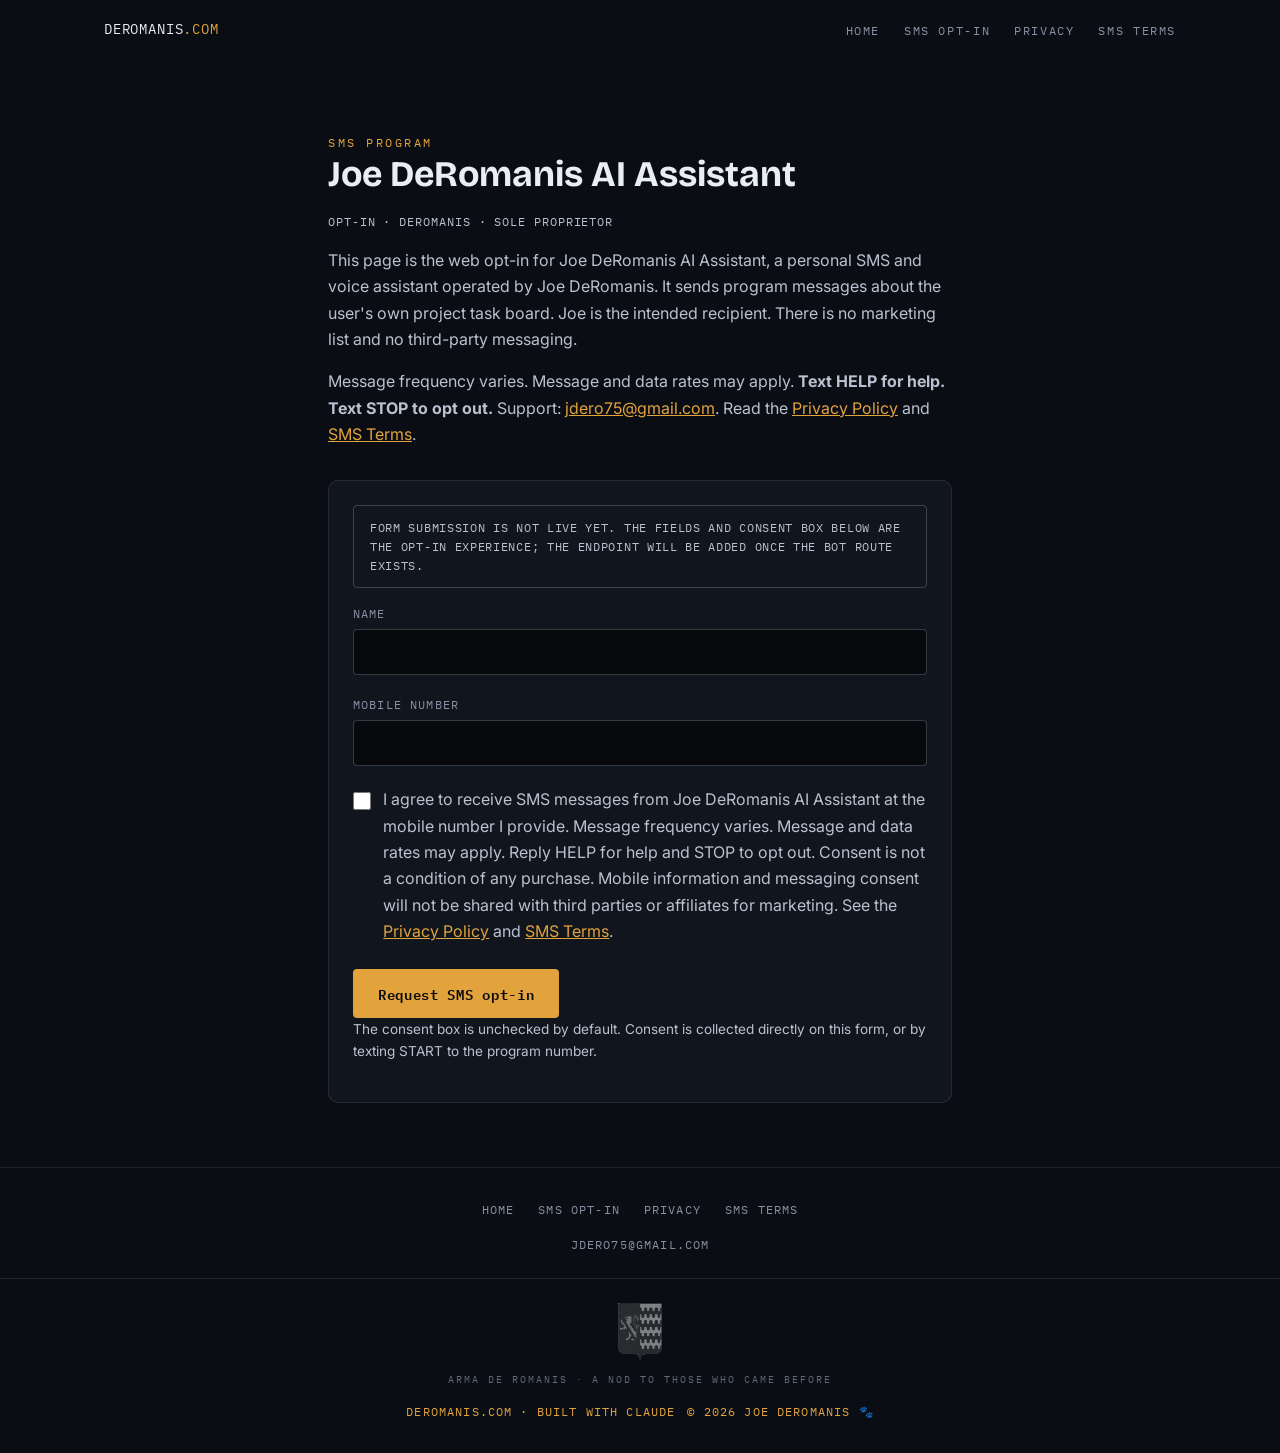
==== sms/index.html @ 3f6b1f2f "Add SMS opt-in, privacy, and terms pages for A2P 10DLC Adds /sms/ plus privacy and SMS terms, and fo" ====
<!DOCTYPE html>
<html lang="en">
<head>
  <meta charset="UTF-8">
  <meta name="viewport" content="width=device-width, initial-scale=1.0">
  <link rel="preconnect" href="https://fonts.googleapis.com">
  <link rel="preconnect" href="https://fonts.gstatic.com" crossorigin>
  <link href="https://fonts.googleapis.com/css2?family=Bricolage+Grotesque:opsz,wght@12..96,400..800&family=IBM+Plex+Mono:wght@400;500&family=Inter:wght@400;500;600&display=swap" rel="stylesheet">
  <link rel="icon" href="data:image/svg+xml,%3Csvg xmlns='http://www.w3.org/2000/svg' viewBox='0 0 32 32'%3E%3Crect width='32' height='32' rx='6' fill='%230A0D13'/%3E%3Ctext x='16' y='22' font-family='monospace' font-size='14' fill='%23E2A33C' text-anchor='middle'%3EJD%3C/text%3E%3C/svg%3E">
  <link rel="stylesheet" href="../styles.css">
  <style>
    .legal {
      max-width: 42rem;
      margin: 0 auto;
      padding: calc(6rem + 2rem) 1.5rem 4rem;
    }
    .legal .eyebrow { margin-bottom: 0.75rem; }
    .legal h1 {
      font-family: var(--font-display);
      font-size: var(--text-3xl);
      line-height: 1.15;
      margin: 0 0 1rem;
      color: var(--text);
    }
    .legal h2 {
      font-family: var(--font-display);
      font-size: var(--text-xl);
      margin: 2rem 0 0.75rem;
      color: var(--text);
    }
    .legal p, .legal li, .legal label {
      color: var(--text-soft);
      line-height: 1.65;
    }
    .legal p { margin: 0 0 1rem; }
    .legal a { color: var(--accent); }
    .legal a:hover, .legal a:focus-visible { color: var(--accent-bright); }
    .legal-meta {
      font-family: var(--font-mono);
      font-size: var(--text-xs);
      letter-spacing: 0.08em;
      text-transform: uppercase;
      color: var(--text-muted);
      margin-bottom: 1.5rem;
    }
    .sms-form {
      margin-top: 2rem;
      padding: 1.5rem;
      background: var(--surface);
      border: 1px solid var(--line);
      border-radius: var(--radius-md);
    }
    .sms-form .field { margin-bottom: 1.25rem; display: flex; flex-direction: column; gap: 0.4rem; }
    .sms-form label.field-label {
      font-family: var(--font-mono);
      font-size: var(--text-xs);
      letter-spacing: 0.1em;
      text-transform: uppercase;
      color: var(--text-muted);
    }
    .sms-form input[type="text"],
    .sms-form input[type="tel"] {
      background: var(--bg-deep);
      color: var(--text);
      border: 1px solid var(--line-strong);
      border-radius: var(--radius-sm);
      padding: 0.75rem 0.9rem;
      font-family: var(--font-body);
      font-size: var(--text-base);
    }
    .sms-form input[type="text"]:focus,
    .sms-form input[type="tel"]:focus {
      outline: 2px solid var(--accent);
      outline-offset: 2px;
    }
    .consent-row {
      display: flex;
      gap: 0.75rem;
      align-items: flex-start;
      margin: 1.25rem 0 1.5rem;
    }
    .consent-row input[type="checkbox"] {
      margin-top: 0.35rem;
      width: 1.15rem;
      height: 1.15rem;
      flex-shrink: 0;
      accent-color: var(--accent);
    }
    .form-note {
      font-size: var(--text-sm);
      color: var(--text-muted);
      margin-top: 1rem;
    }
    .placeholder-banner {
      font-family: var(--font-mono);
      font-size: var(--text-xs);
      letter-spacing: 0.06em;
      text-transform: uppercase;
      color: var(--accent);
      border: 1px solid var(--line-strong);
      border-radius: var(--radius-sm);
      padding: 0.75rem 1rem;
      margin-bottom: 1.25rem;
    }
  </style>
  <title>SMS Opt-in | Joe DeRomanis AI Assistant</title>
  <meta name="description" content="Opt in to SMS from Joe DeRomanis AI Assistant. Message frequency varies. Message and data rates may apply.">
  <link rel="canonical" href="https://deromanis.com/sms/">
  <meta name="robots" content="index, follow">
</head>
<body>

<nav class="nav" id="nav">
  <div class="nav-inner">
    <a class="nav-mark" href="/">DEROMANIS<span>.COM</span></a>
    <ul class="nav-links">
      <li><a href="/">Home</a></li>
      <li><a href="/sms/">SMS opt-in</a></li>
      <li><a href="/sms/privacy.html">Privacy</a></li>
      <li><a href="/sms/terms.html">SMS Terms</a></li>
    </ul>
    <button class="nav-hamburger" aria-label="Open navigation" aria-expanded="false" aria-controls="mobile-nav-panel">
      <svg width="22" height="16" viewBox="0 0 22 16" fill="none" aria-hidden="true">
        <rect x="0" y="0" width="22" height="2" rx="1" fill="currentColor"/>
        <rect x="0" y="7" width="22" height="2" rx="1" fill="currentColor"/>
        <rect x="0" y="14" width="22" height="2" rx="1" fill="currentColor"/>
      </svg>
    </button>
  </div>
  <div class="mobile-nav-panel" id="mobile-nav-panel" aria-hidden="true">
    <div class="mobile-nav-inner">
      <ul>
        <li><a href="/">Home</a></li>
        <li><a href="/sms/">SMS opt-in</a></li>
        <li><a href="/sms/privacy.html">Privacy</a></li>
        <li><a href="/sms/terms.html">SMS Terms</a></li>
      </ul>
    </div>
  </div>
</nav>

  <main class="legal">
    <span class="eyebrow">SMS program</span>
    <h1>Joe DeRomanis AI Assistant</h1>
    <p class="legal-meta">Opt-in · Deromanis · Sole proprietor</p>
    <p>This page is the web opt-in for Joe DeRomanis AI Assistant, a personal SMS and voice assistant operated by Joe DeRomanis. It sends program messages about the user's own project task board. Joe is the intended recipient. There is no marketing list and no third-party messaging.</p>
    <p>Message frequency varies. Message and data rates may apply. <strong>Text HELP for help. Text STOP to opt out.</strong> Support: <a href="mailto:jdero75@gmail.com">jdero75@gmail.com</a>. Read the <a href="/sms/privacy.html">Privacy Policy</a> and <a href="/sms/terms.html">SMS Terms</a>.</p>

    <form id="sms-opt-in" class="sms-form" method="post" action="#">
      <!-- PLACEHOLDER form action. Do not point reviewers at this form until a live bot URL exists. On 2026-11-18, https://chassis-personal-line.onrender.com was live but GET and OPTIONS /sms-optin returned 404. When that route exists, set action to that URL (for example https://chassis-personal-line.onrender.com/sms-optin) so reviewers can test the form. -->
      <p class="placeholder-banner">Form submission is not live yet. The fields and consent box below are the opt-in experience; the endpoint will be added once the bot route exists.</p>
      <div class="field">
        <label class="field-label" for="name">Name</label>
        <input id="name" name="name" type="text" autocomplete="name" required>
      </div>
      <div class="field">
        <label class="field-label" for="mobile">Mobile number</label>
        <input id="mobile" name="mobile" type="tel" autocomplete="tel" inputmode="tel" required>
      </div>
      <div class="consent-row">
        <input id="consent" type="checkbox" name="consent" value="yes" required>
        <label for="consent">I agree to receive SMS messages from Joe DeRomanis AI Assistant at the mobile number I provide. Message frequency varies. Message and data rates may apply. Reply HELP for help and STOP to opt out. Consent is not a condition of any purchase. Mobile information and messaging consent will not be shared with third parties or affiliates for marketing. See the <a href="/sms/privacy.html">Privacy Policy</a> and <a href="/sms/terms.html">SMS Terms</a>.</label>
      </div>
      <button type="submit" class="btn btn-primary">Request SMS opt-in</button>
      <p class="form-note">The consent box is unchecked by default. Consent is collected directly on this form, or by texting START to the program number.</p>
    </form>
  </main>

<footer>
  <div class="footer-nav">
    <div class="footer-nav-links">
      <a href="/">Home</a>
      <a href="/sms/">SMS opt-in</a>
      <a href="/sms/privacy.html">Privacy</a>
      <a href="/sms/terms.html">SMS Terms</a>
    </div>
    <a href="mailto:jdero75@gmail.com" class="footer-email">jdero75@gmail.com</a>
  </div>
  <img class="crest-sigil" src="../assets/crest-modern.png" alt="Arms of the De Romanis family" title="Arms of the De Romanis family">
  <span class="crest-lineage">Arma De Romanis · A nod to those who came before</span>
  <div class="footer-copy">
    <span class="footer-copy-left">DEROMANIS<span>.COM</span> · BUILT WITH CLAUDE</span>
    <span class="footer-copy-right">© <span id="year"></span> JOE DEROMANIS 🐾</span>
  </div>
</footer>
<script src="../app.js"></script>

</body>
</html>
---- styles.css ----
/* ══════════════════════════════════════════════════════════════
   DEROMANIS.COM — DESIGN SYSTEM
   Direction: "Briefing Dossier" — frontier-lab dark, signal amber
   ══════════════════════════════════════════════════════════════ */

:root {
  /* Primitives */
  --ink-950: #07090D;
  --ink-900: #0A0D13;
  --ink-800: #10151E;
  --ink-700: #171E2A;
  --ink-600: #232C3B;
  --amber-400: #F0B95C;
  --amber-500: #E2A33C;
  --amber-700: #8A6120;
  --steel-300: #A9BBD1;
  --steel-500: #7A93AF;
  --paper-100: #E9EDF4;
  --paper-300: #B9C2D0;
  --paper-500: #8791A3;

  /* Semantic */
  --bg: var(--ink-900);
  --bg-deep: var(--ink-950);
  --surface: var(--ink-800);
  --surface-raised: var(--ink-700);
  --line: rgba(169, 187, 209, 0.13);
  --line-strong: rgba(169, 187, 209, 0.28);
  --accent: var(--amber-500);
  --accent-bright: var(--amber-400);
  --accent-dim: var(--amber-700);
  --text: var(--paper-100);
  --text-soft: var(--paper-300);
  --text-muted: var(--paper-500);
  --data: var(--steel-300);

  /* Type */
  --font-display: 'Bricolage Grotesque', system-ui, sans-serif;
  --font-body: 'Inter', system-ui, sans-serif;
  --font-mono: 'IBM Plex Mono', ui-monospace, monospace;

  --text-xs: 0.72rem;
  --text-sm: 0.85rem;
  --text-base: 1rem;
  --text-lg: 1.16rem;
  --text-xl: 1.35rem;
  --text-2xl: 1.7rem;
  --text-3xl: 2.25rem;
  --text-4xl: clamp(2.6rem, 5.5vw, 4.1rem);

  /* Space */
  --s1: 0.25rem; --s2: 0.5rem; --s3: 0.75rem; --s4: 1rem;
  --s6: 1.5rem; --s8: 2rem; --s12: 3rem; --s16: 4rem; --s24: 6rem;

  --radius-sm: 4px;
  --radius-md: 10px;
  --radius-lg: 16px;

  --dur-fast: 160ms;
  --dur: 280ms;
  --ease: cubic-bezier(0.4, 0, 0.2, 1);

  --container: 1120px;
}

* { margin: 0; padding: 0; box-sizing: border-box; }

html { scroll-behavior: smooth; }

section, #top { scroll-margin-top: 84px; }

body {
  background: var(--bg);
  color: var(--text);
  font-family: var(--font-body);
  font-size: var(--text-base);
  line-height: 1.65;
  -webkit-font-smoothing: antialiased;
  overflow-x: hidden;
}

::selection { background: var(--accent-dim); color: var(--paper-100); }

.container {
  width: 100%;
  max-width: var(--container);
  margin: 0 auto;
  padding: 0 var(--s6);
}

/* ── Typography roles ─────────────────────────────── */
.eyebrow {
  font-family: var(--font-mono);
  font-size: var(--text-xs);
  letter-spacing: 0.22em;
  text-transform: uppercase;
  color: var(--accent);
}

.h-display {
  font-family: var(--font-display);
  font-size: var(--text-4xl);
  font-weight: 700;
  line-height: 1.04;
  letter-spacing: -0.02em;
}

.h-section {
  font-family: var(--font-display);
  font-size: var(--text-3xl);
  font-weight: 640;
  line-height: 1.12;
  letter-spacing: -0.015em;
  margin-top: var(--s3);
}

.mono { font-family: var(--font-mono); }

/* ── Nav ──────────────────────────────────────────── */
.nav {
  position: fixed;
  top: 0; left: 0; right: 0;
  z-index: 100;
  border-bottom: 1px solid transparent;
  transition: background var(--dur) var(--ease), border-color var(--dur) var(--ease);
}
.nav.scrolled {
  background: rgba(10, 13, 19, 0.86);
  backdrop-filter: blur(14px);
  border-color: var(--line);
}
.nav-inner {
  display: flex;
  align-items: center;
  justify-content: space-between;
  padding: var(--s4) var(--s6);
  max-width: var(--container);
  margin: 0 auto;
}
.nav-mark {
  font-family: var(--font-mono);
  font-size: var(--text-sm);
  color: var(--text);
  text-decoration: none;
  letter-spacing: 0.06em;
}
.nav-mark span { color: var(--accent); }
.nav-links { display: flex; gap: var(--s6); list-style: none; }
.nav-links a {
  font-family: var(--font-mono);
  font-size: var(--text-xs);
  letter-spacing: 0.14em;
  text-transform: uppercase;
  color: var(--text-muted);
  text-decoration: none;
  transition: color var(--dur-fast);
}
.nav-links a:hover, .nav-links a:focus-visible { color: var(--accent-bright); }

/* ── Mobile nav hamburger ─────────────────────────── */
.nav-hamburger {
  display: none;
  background: none;
  border: none;
  color: var(--text-soft);
  cursor: pointer;
  width: 44px;
  height: 44px;
  align-items: center;
  justify-content: center;
  padding: 0;
  border-radius: var(--radius-sm);
  transition: color var(--dur-fast);
  flex-shrink: 0;
}
.nav-hamburger:hover { color: var(--accent-bright); }
.nav-hamburger:focus-visible { outline: 2px solid var(--accent-bright); outline-offset: 2px; }

.mobile-nav-panel { display: none; }

.mobile-nav-inner ul { list-style: none; padding: var(--s2) var(--s6) var(--s4); }
.mobile-nav-inner li a {
  display: flex;
  align-items: center;
  height: 48px;
  font-family: var(--font-mono);
  font-size: var(--text-sm);
  letter-spacing: 0.14em;
  text-transform: uppercase;
  color: var(--text-muted);
  text-decoration: none;
  border-bottom: 1px solid var(--line);
  transition: color var(--dur-fast);
}
.mobile-nav-inner li:last-child a { border-bottom: none; }
.mobile-nav-inner li a:hover,
.mobile-nav-inner li a:focus-visible { color: var(--accent-bright); }
.mobile-nav-inner li a:focus-visible { outline: 2px solid var(--accent-bright); outline-offset: -2px; }

/* ── Hero ─────────────────────────────────────────── */
.hero {
  min-height: 100svh;
  display: flex;
  align-items: center;
  position: relative;
  padding: var(--s24) 0 var(--s16);
  background:
    radial-gradient(1100px 520px at 78% 12%, rgba(226, 163, 60, 0.07), transparent 60%),
    radial-gradient(900px 600px at 8% 90%, rgba(122, 147, 175, 0.06), transparent 55%),
    var(--bg-deep);
}
.hero::after {
  content: '';
  position: absolute; inset: 0;
  background-image: linear-gradient(var(--line) 1px, transparent 1px),
    linear-gradient(90deg, var(--line) 1px, transparent 1px);
  background-size: 72px 72px;
  mask-image: radial-gradient(760px 480px at 72% 30%, rgba(0,0,0,0.5), transparent 75%);
  pointer-events: none;
  z-index: 1;
}

/* Family arms watermark */
.hero { overflow: hidden; }
.hero .container { position: relative; z-index: 2; }
.crest-watermark {
  position: absolute;
  right: 60px;
  top: 50%;
  transform: translateY(-50%);
  width: 600px;
  height: auto;
  opacity: 0.17;
  pointer-events: none;
  user-select: none;
  z-index: 0;
  mask-image: radial-gradient(closest-side at 50% 50%, #000 35%, transparent 100%);
  -webkit-mask-image: radial-gradient(closest-side at 50% 50%, #000 35%, transparent 100%);
}
@media (max-width: 820px) {
  .crest-watermark { right: -120px; width: 440px; opacity: 0.12; }
}

.hero-grid {
  display: grid;
  grid-template-columns: 1.35fr 0.9fr;
  gap: var(--s12);
  align-items: center;
  position: relative;
  z-index: 1;
}
.hero-kicker {
  display: flex;
  align-items: center;
  gap: var(--s3);
  margin-bottom: var(--s6);
}
.hero-kicker .dot {
  width: 7px; height: 7px;
  border-radius: 50%;
  background: var(--accent);
  box-shadow: 0 0 12px rgba(226, 163, 60, 0.8);
  animation: pulse 2.4s infinite;
}
@keyframes pulse { 50% { opacity: 0.35; } }

.hero h1 em {
  font-style: normal;
  color: var(--accent-bright);
}
.hero-thesis {
  margin-top: var(--s6);
  max-width: 34rem;
  font-size: var(--text-lg);
  color: var(--text-soft);
}
.hero-thesis strong { color: var(--text); font-weight: 600; }

.hero-actions { display: flex; gap: var(--s4); margin-top: var(--s8); flex-wrap: wrap; }

.btn {
  font-family: var(--font-mono);
  font-size: var(--text-sm);
  letter-spacing: 0.05em;
  padding: var(--s3) var(--s6);
  border-radius: var(--radius-sm);
  text-decoration: none;
  cursor: pointer;
  transition: all var(--dur-fast) var(--ease);
  border: 1px solid transparent;
  display: inline-flex;
  align-items: center;
  gap: var(--s2);
}
.btn-primary { background: var(--accent); color: var(--ink-950); font-weight: 600; }
.btn-primary:hover { background: var(--accent-bright); transform: translateY(-1px); }
.btn-ghost { border-color: var(--line-strong); color: var(--text-soft); }
.btn-ghost:hover { border-color: var(--accent); color: var(--accent-bright); }
.btn:focus-visible { outline: 2px solid var(--accent-bright); outline-offset: 2px; }

/* Portrait */
.portrait-frame {
  position: relative;
  justify-self: center;
}
.portrait-frame img {
  width: min(340px, 72vw);
  aspect-ratio: 1;
  border-radius: var(--radius-lg);
  display: block;
  border: 1px solid var(--line-strong);
  background: #000;
  box-shadow: 0 24px 70px rgba(0, 0, 0, 0.55);
}
.portrait-tag {
  position: absolute;
  bottom: -14px; left: 50%;
  transform: translateX(-50%);
  background: var(--surface-raised);
  border: 1px solid var(--line-strong);
  border-radius: var(--radius-sm);
  padding: var(--s2) var(--s4);
  font-family: var(--font-mono);
  font-size: var(--text-xs);
  letter-spacing: 0.12em;
  color: var(--data);
  white-space: nowrap;
}
.portrait-tag b { color: var(--accent); font-weight: 500; }

/* Telemetry strip */
.telemetry {
  border-top: 1px solid var(--line);
  border-bottom: 1px solid var(--line);
  background: rgba(16, 21, 30, 0.55);
}
.telemetry-grid {
  display: grid;
  grid-template-columns: repeat(4, 1fr);
}
.telemetry-cell {
  padding: var(--s6) var(--s4);
  text-align: center;
  border-left: 1px solid var(--line);
}
.telemetry-cell:first-child { border-left: none; }
.telemetry-num {
  font-family: var(--font-display);
  font-size: var(--text-2xl);
  font-weight: 700;
  color: var(--accent-bright);
}
.telemetry-label {
  font-family: var(--font-mono);
  font-size: var(--text-xs);
  letter-spacing: 0.16em;
  text-transform: uppercase;
  color: var(--text-muted);
  margin-top: var(--s1);
}

/* ── Sections ─────────────────────────────────────── */
section { padding: var(--s24) 0; }
.section-head { max-width: 44rem; margin-bottom: var(--s12); }
.section-lede { margin-top: var(--s4); color: var(--text-soft); }

/* ── The Delivery Ledger (timeline) ───────────────── */
.ledger { border-top: 1px solid var(--line); }
.ledger-entry {
  border-bottom: 1px solid var(--line);
}
.ledger-row {
  width: 100%;
  display: grid;
  grid-template-columns: 130px 1fr auto;
  gap: var(--s6);
  align-items: baseline;
  padding: var(--s6) var(--s2);
  background: none;
  border: none;
  color: inherit;
  text-align: left;
  font: inherit;
  cursor: pointer;
  transition: background var(--dur-fast);
}
.ledger-row:hover, .ledger-row:focus-visible { background: rgba(226, 163, 60, 0.045); }
.ledger-row:focus-visible { outline: 2px solid var(--accent); outline-offset: -2px; }
.ledger-years {
  font-family: var(--font-mono);
  font-size: var(--text-sm);
  color: var(--data);
  letter-spacing: 0.04em;
}
.ledger-title {
  font-family: var(--font-display);
  font-size: var(--text-xl);
  font-weight: 600;
  letter-spacing: -0.01em;
}
.ledger-title small {
  display: block;
  font-family: var(--font-body);
  font-size: var(--text-sm);
  font-weight: 400;
  color: var(--text-muted);
  margin-top: 2px;
}
.ledger-toggle {
  font-family: var(--font-mono);
  color: var(--accent);
  font-size: var(--text-lg);
  transition: transform var(--dur) var(--ease);
}
.ledger-entry.open .ledger-toggle { transform: rotate(45deg); }
.ledger-body {
  display: grid;
  grid-template-rows: 0fr;
  transition: grid-template-rows var(--dur) var(--ease);
}
.ledger-entry.open .ledger-body { grid-template-rows: 1fr; }
.ledger-body-inner { overflow: hidden; }
.ledger-detail {
  padding: 0 var(--s2) var(--s8);
  margin-left: 0;
  display: grid;
  grid-template-columns: 130px 1fr;
  gap: var(--s6);
}
.ledger-detail p { color: var(--text-soft); max-width: 46rem; margin-bottom: var(--s4); }
.value-line {
  font-family: var(--font-mono);
  font-size: var(--text-sm);
  color: var(--accent-bright);
  border-left: 2px solid var(--accent);
  padding-left: var(--s4);
  margin-top: var(--s2);
}
.value-line::before {
  content: 'VALUE DELIVERED — ';
  color: var(--text-muted);
  letter-spacing: 0.1em;
}

/* ── Engagement cards ─────────────────────────────── */
.eng-grid {
  display: grid;
  grid-template-columns: repeat(2, 1fr);
  gap: var(--s6);
}
.eng-card {
  background: var(--surface);
  border: 1px solid var(--line);
  border-radius: var(--radius-md);
  padding: var(--s8);
  display: flex;
  flex-direction: column;
  gap: var(--s4);
  transition: border-color var(--dur), transform var(--dur);
}
.eng-card:hover { border-color: rgba(226, 163, 60, 0.4); transform: translateY(-3px); }
.eng-meta {
  display: flex;
  justify-content: space-between;
  font-family: var(--font-mono);
  font-size: var(--text-xs);
  letter-spacing: 0.12em;
  color: var(--data);
  text-transform: uppercase;
}
.eng-card h3 {
  font-family: var(--font-display);
  font-size: var(--text-xl);
  font-weight: 640;
  line-height: 1.2;
}
.eng-card p { color: var(--text-soft); font-size: var(--text-sm); flex: 1; }
.eng-tags { display: flex; flex-wrap: wrap; gap: var(--s2); }
.tag {
  font-family: var(--font-mono);
  font-size: var(--text-xs);
  color: var(--text-muted);
  border: 1px solid var(--line);
  border-radius: var(--radius-sm);
  padding: 3px 9px;
}

/* ── AI Chapter ───────────────────────────────────── */
.ai-chapter {
  background:
    radial-gradient(800px 400px at 50% 0%, rgba(226, 163, 60, 0.06), transparent 65%),
    var(--bg-deep);
  border-top: 1px solid var(--line);
  border-bottom: 1px solid var(--line);
}
.ai-quote {
  font-family: var(--font-display);
  font-size: var(--text-2xl);
  font-weight: 560;
  line-height: 1.35;
  max-width: 52rem;
  margin: var(--s8) 0 var(--s12);
  color: var(--text);
}
.ai-quote em { color: var(--accent-bright); font-style: normal; }
.ai-grid {
  display: grid;
  grid-template-columns: repeat(3, 1fr);
  gap: var(--s6);
}
.ai-card {
  border: 1px solid var(--line);
  border-radius: var(--radius-md);
  padding: var(--s6);
  background: rgba(16, 21, 30, 0.6);
}
.ai-card .mono-index {
  font-family: var(--font-mono);
  font-size: var(--text-xs);
  color: var(--accent);
  letter-spacing: 0.16em;
}
.ai-card h3 {
  font-family: var(--font-display);
  font-size: var(--text-lg);
  margin: var(--s3) 0 var(--s3);
}
.ai-card p { font-size: var(--text-sm); color: var(--text-soft); }

/* ── Certifications ───────────────────────────────── */
.cert-grid {
  display: grid;
  grid-template-columns: repeat(3, 1fr);
  gap: var(--s4);
}
.cert {
  position: relative;
  border: 1px solid var(--line);
  border-radius: var(--radius-sm);
  padding: var(--s4) var(--s6);
  display: flex;
  align-items: flex-start;
  gap: var(--s4);
  background: var(--surface);
}
.cert.featured { border-color: rgba(226, 163, 60, 0.5); background: rgba(226, 163, 60, 0.05); }
.cert-abbr {
  font-family: var(--font-mono);
  font-size: var(--text-xs);
  color: var(--accent);
  min-width: 68px;
  letter-spacing: 0.06em;
  padding-top: 1px;
}
.cert-name { font-size: var(--text-sm); color: var(--text-soft); }
.cert-more {
  grid-column: 1 / -1;
  text-align: center;
  font-family: var(--font-mono);
  font-size: var(--text-xs);
  color: var(--text-muted);
  letter-spacing: 0.14em;
  padding: var(--s4);
}

/* ── Credentials wall (grouped) ──────────────────── */
.cert-wall {
  display: flex;
  flex-direction: column;
  gap: var(--s12);
}
.cert-group { display: flex; flex-direction: column; gap: var(--s4); }
.cert-group-label {
  font-family: var(--font-mono);
  font-size: var(--text-xs);
  letter-spacing: 0.22em;
  text-transform: uppercase;
  color: var(--text-muted);
  padding: 0 0 var(--s3) 0;
  border-top: none; border-left: none; border-right: none;
  border-bottom: 1px solid var(--line);
  background: none;
  width: 100%;
  text-align: left;
  cursor: default;
  display: flex;
  align-items: center;
  justify-content: space-between;
}
.cert-count { display: none; margin-left: var(--s2); }
.cert-group-toggle {
  display: none;
  font-family: var(--font-mono);
  color: var(--accent);
  font-size: var(--text-lg);
  flex-shrink: 0;
  transition: transform var(--dur) var(--ease);
  line-height: 1;
}
.cert-group.open .cert-group-toggle { transform: rotate(45deg); }
.cert-group-cards {
  display: grid;
  grid-template-columns: repeat(3, 1fr);
  gap: var(--s4);
}
.cert-info {
  display: flex;
  flex-direction: column;
  gap: 2px;
  flex: 1;
  min-width: 0;
}
.cert-issuer {
  font-family: var(--font-mono);
  font-size: var(--text-xs);
  color: var(--text-muted);
  letter-spacing: 0.06em;
}
.cert-tag {
  font-family: var(--font-mono);
  font-size: var(--text-xs);
  color: var(--accent);
  letter-spacing: 0.12em;
  margin-top: var(--s2);
}
.cert-link {
  text-decoration: none;
  color: inherit;
  transition: border-color var(--dur-fast) var(--ease);
}
.cert-link .cert-arrow {
  position: absolute;
  top: var(--s3);
  right: var(--s3);
  font-family: var(--font-mono);
  font-size: var(--text-xs);
  color: var(--accent);
  opacity: 0;
  transition: opacity var(--dur-fast) var(--ease);
  line-height: 1;
}
.cert-link:hover { border-color: rgba(226, 163, 60, 0.4); }
.cert-link:hover .cert-arrow { opacity: 1; }
.cert-link.featured:hover { border-color: rgba(226, 163, 60, 0.7); }
.cert-link:focus-visible {
  outline: 2px solid var(--accent-bright);
  outline-offset: 2px;
}
.cert-education {
  display: flex;
  align-items: baseline;
  gap: var(--s4);
  margin-top: var(--s12);
  padding-top: var(--s8);
  border-top: 1px solid var(--line);
}
.cert-edu-label {
  font-family: var(--font-mono);
  font-size: var(--text-xs);
  letter-spacing: 0.22em;
  text-transform: uppercase;
  color: var(--text-muted);
  white-space: nowrap;
}
.cert-edu-text {
  font-size: var(--text-sm);
  color: var(--text-soft);
}
.cert-footer { margin-top: var(--s6); }
.cert-footer a {
  font-family: var(--font-mono);
  font-size: var(--text-xs);
  color: var(--text-muted);
  letter-spacing: 0.14em;
  text-decoration: none;
}
.cert-footer a:hover, .cert-footer a:focus-visible { color: var(--accent-bright); }
.cert-footer-sub {
  font-family: var(--font-mono);
  font-size: var(--text-xs);
  color: var(--text-muted);
  letter-spacing: 0.08em;
  margin-top: var(--s2);
  opacity: 0.65;
}

/* ── Contact / footer ─────────────────────────────── */
.contact { text-align: center; }
.contact .h-section { margin-bottom: var(--s4); }
.contact p { color: var(--text-soft); max-width: 34rem; margin: 0 auto var(--s8); }
footer {
  border-top: 1px solid var(--line);
  padding: var(--s8) 0;
  text-align: center;
  font-family: var(--font-mono);
  font-size: var(--text-xs);
  color: var(--text-muted);
  letter-spacing: 0.1em;
}
footer span { color: var(--accent); }

/* Family arms sigil */
.crest-sigil {
  display: block;
  width: 44px;
  height: auto;
  margin: 0 auto 12px;
  opacity: 0.5;
  filter: grayscale(1) brightness(1.15);
  transition: opacity 0.5s var(--ease), filter 0.5s var(--ease);
}
.crest-sigil:hover, .crest-sigil:focus-visible { opacity: 1; filter: none; }
.crest-lineage {
  display: block;
  font-size: 0.62rem;
  letter-spacing: 0.2em;
  text-transform: uppercase;
  color: var(--text-muted);
  opacity: 0.7;
  margin-bottom: 14px;
}
@media (prefers-reduced-motion: reduce) {
  .crest-sigil { transition: none; }
}
.footer-nav {
  display: flex;
  flex-direction: column;
  align-items: center;
  gap: var(--s4);
  padding-bottom: var(--s6);
  margin-bottom: var(--s6);
  border-bottom: 1px solid var(--line);
}
.footer-nav-links {
  display: flex;
  flex-wrap: wrap;
  gap: var(--s3) var(--s6);
  justify-content: center;
}
.footer-nav-links a,
.footer-email {
  font-family: var(--font-mono);
  font-size: var(--text-xs);
  color: var(--text-muted);
  text-decoration: none;
  letter-spacing: 0.1em;
  text-transform: uppercase;
  transition: color var(--dur-fast);
}
.footer-nav-links a:hover, .footer-nav-links a:focus-visible,
.footer-email:hover, .footer-email:focus-visible { color: var(--accent-bright); }
.footer-copy { color: var(--text-muted); display: flex; flex-wrap: wrap; justify-content: center; gap: 0 var(--s3); }
.footer-copy-left, .footer-copy-right { white-space: nowrap; }
@media (max-width: 560px) { .footer-copy { flex-direction: column; align-items: center; gap: var(--s1); } }

/* ── Reveal on scroll ─────────────────────────────── */
.reveal {
  opacity: 0;
  transform: translateY(22px);
  transition: opacity 600ms var(--ease), transform 600ms var(--ease);
}
.reveal.in { opacity: 1; transform: none; }

@media (prefers-reduced-motion: reduce) {
  html { scroll-behavior: auto; }
  *, *::before, *::after { animation: none !important; transition: none !important; }
  .reveal { opacity: 1; transform: none; }
}

/* ── Responsive ───────────────────────────────────── */
@media (max-width: 920px) {
  .hero-grid { grid-template-columns: 1fr; gap: var(--s12); }
  .portrait-frame { justify-self: center; }
  .eng-grid, .ai-grid { grid-template-columns: 1fr; }
  .cert-grid { grid-template-columns: 1fr 1fr; }
  .cert-group-cards { grid-template-columns: 1fr 1fr; }
  .telemetry-grid { grid-template-columns: 1fr 1fr; }
  .telemetry-cell:nth-child(3) { border-left: none; border-top: 1px solid var(--line); }
  .telemetry-cell:nth-child(4) { border-top: 1px solid var(--line); }
  .ledger-row { grid-template-columns: 1fr auto; }
  .ledger-years { grid-column: 1 / -1; }
  .ledger-detail { grid-template-columns: 1fr; }
  .ledger-detail .ledger-spacer { display: none; }
  .nav-links { display: none; }
  .nav-hamburger { display: flex; }
  .mobile-nav-panel {
    display: grid;
    grid-template-rows: 0fr;
    transition: grid-template-rows var(--dur) var(--ease), border-color var(--dur) var(--ease);
    background: rgba(10, 13, 19, 0.96);
    backdrop-filter: blur(14px);
    border-bottom: 1px solid transparent;
  }
  .mobile-nav-panel.open { grid-template-rows: 1fr; border-color: var(--line); }
  .mobile-nav-inner { overflow: hidden; }
}
@media (max-width: 767px) {
  .cert-group-label {
    cursor: pointer;
  }
  .cert-group-label:hover { color: var(--accent); }
  .cert-group-label:focus-visible { outline: 2px solid var(--accent-bright); outline-offset: 2px; }
  .cert-count { display: inline; }
  .cert-group-toggle { display: block; }
  .cert-group-body {
    display: grid;
    grid-template-rows: 0fr;
    transition: grid-template-rows var(--dur) var(--ease);
  }
  .cert-group.open .cert-group-body { grid-template-rows: 1fr; }
  .cert-group-cards { overflow: hidden; }
}
@media (max-width: 560px) {
  .cert-grid { grid-template-columns: 1fr; }
  .cert-group-cards { grid-template-columns: 1fr; }
  .portrait-frame img {
    border: none;
    border-radius: 0;
    box-shadow: none;
    background: transparent;
    -webkit-mask-image: radial-gradient(ellipse 70% 65% at 50% 42%, black 55%, transparent 78%);
    mask-image: radial-gradient(ellipse 70% 65% at 50% 42%, black 55%, transparent 78%);
    width: min(300px, 78vw);
  }
  .portrait-tag {
    position: static;
    transform: none;
    margin: var(--s3) auto 0;
    width: fit-content;
    max-width: 92vw;
    white-space: normal;
    text-align: center;
  }
  section { padding: var(--s16) 0; }
  .ledger-title small { font-size: var(--text-xs); line-height: 1.5; }
}

/* Value Thesis grid */
.value-grid { grid-template-columns: repeat(4, 1fr); }
@media (max-width: 1080px) { .value-grid { grid-template-columns: repeat(2, 1fr); } }
@media (max-width: 560px) { .value-grid { grid-template-columns: 1fr; } }
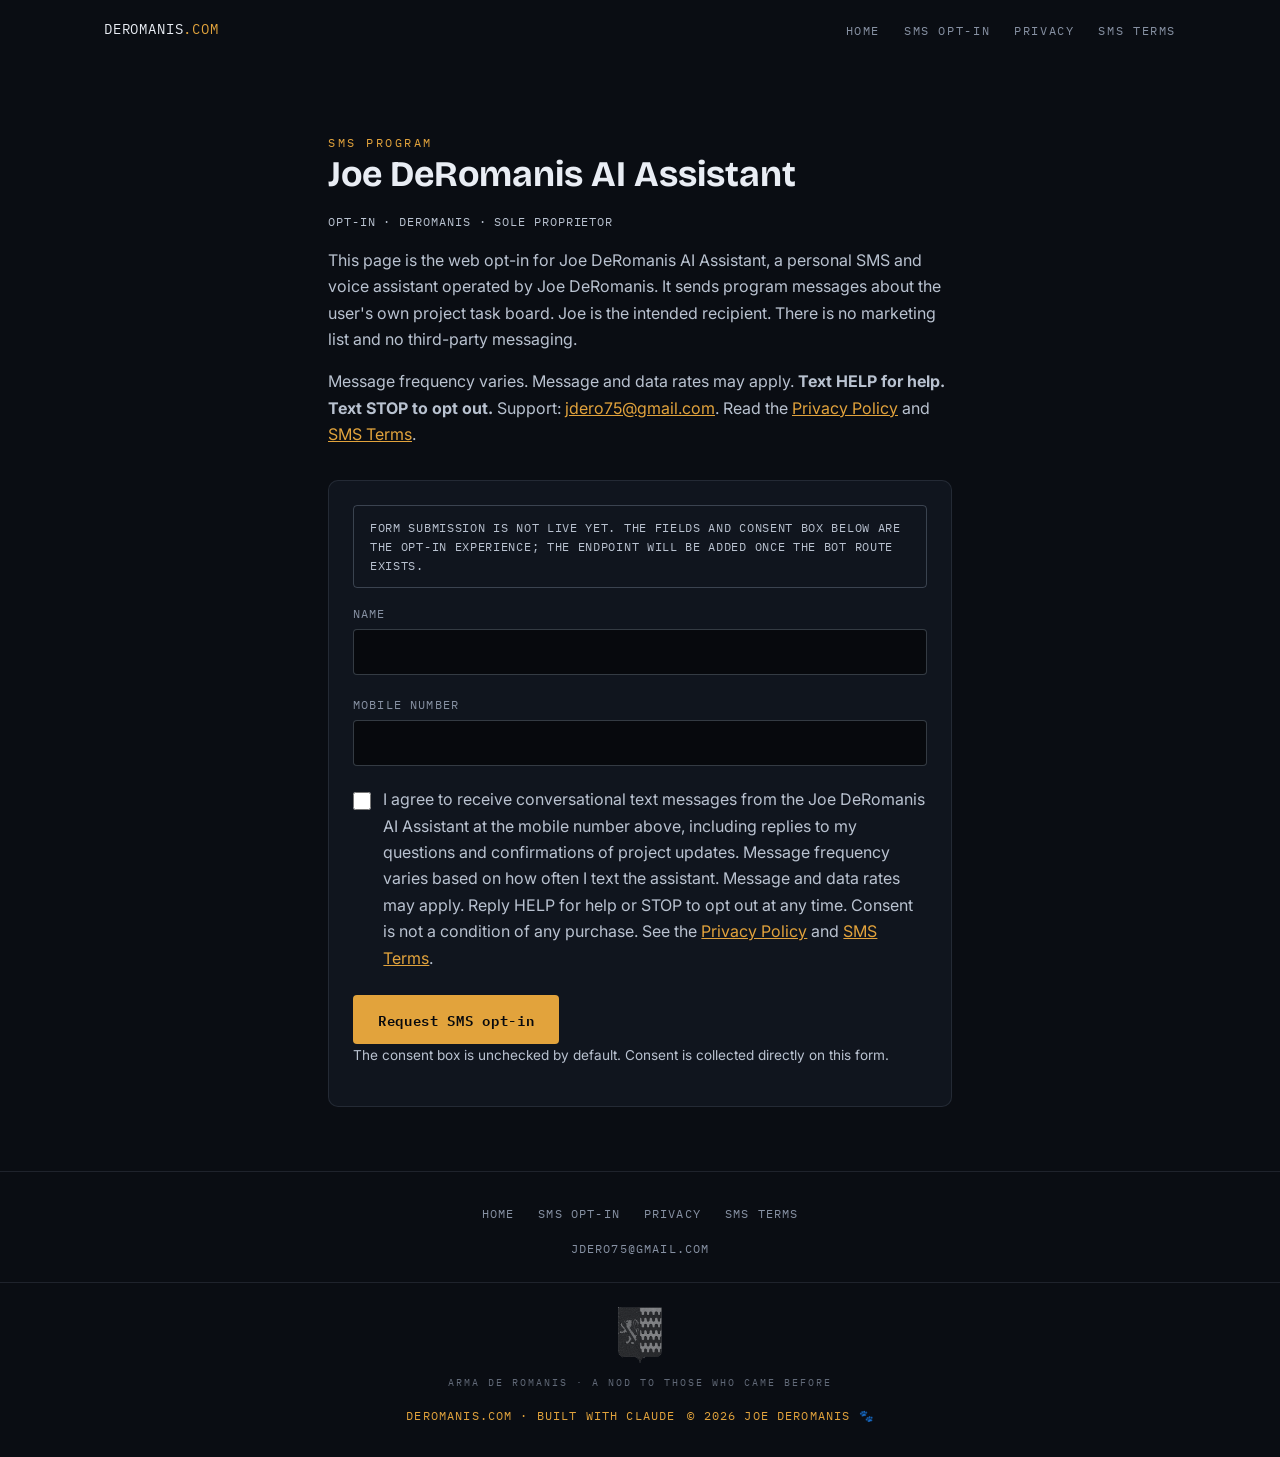
==== commit ead9bb8a: "SMS opt-in: use the exact consent text from the campaign message flow; web is the only opt-in" ====
--- a/sms/index.html
+++ b/sms/index.html
@@ -159,10 +159,10 @@
       </div>
       <div class="consent-row">
         <input id="consent" type="checkbox" name="consent" value="yes" required>
-        <label for="consent">I agree to receive SMS messages from Joe DeRomanis AI Assistant at the mobile number I provide. Message frequency varies. Message and data rates may apply. Reply HELP for help and STOP to opt out. Consent is not a condition of any purchase. Mobile information and messaging consent will not be shared with third parties or affiliates for marketing. See the <a href="/sms/privacy.html">Privacy Policy</a> and <a href="/sms/terms.html">SMS Terms</a>.</label>
+        <label for="consent">I agree to receive conversational text messages from the Joe DeRomanis AI Assistant at the mobile number above, including replies to my questions and confirmations of project updates. Message frequency varies based on how often I text the assistant. Message and data rates may apply. Reply HELP for help or STOP to opt out at any time. Consent is not a condition of any purchase. See the <a href="/sms/privacy.html">Privacy Policy</a> and <a href="/sms/terms.html">SMS Terms</a>.</label>
       </div>
       <button type="submit" class="btn btn-primary">Request SMS opt-in</button>
-      <p class="form-note">The consent box is unchecked by default. Consent is collected directly on this form, or by texting START to the program number.</p>
+      <p class="form-note">The consent box is unchecked by default. Consent is collected directly on this form.</p>
     </form>
   </main>
 
